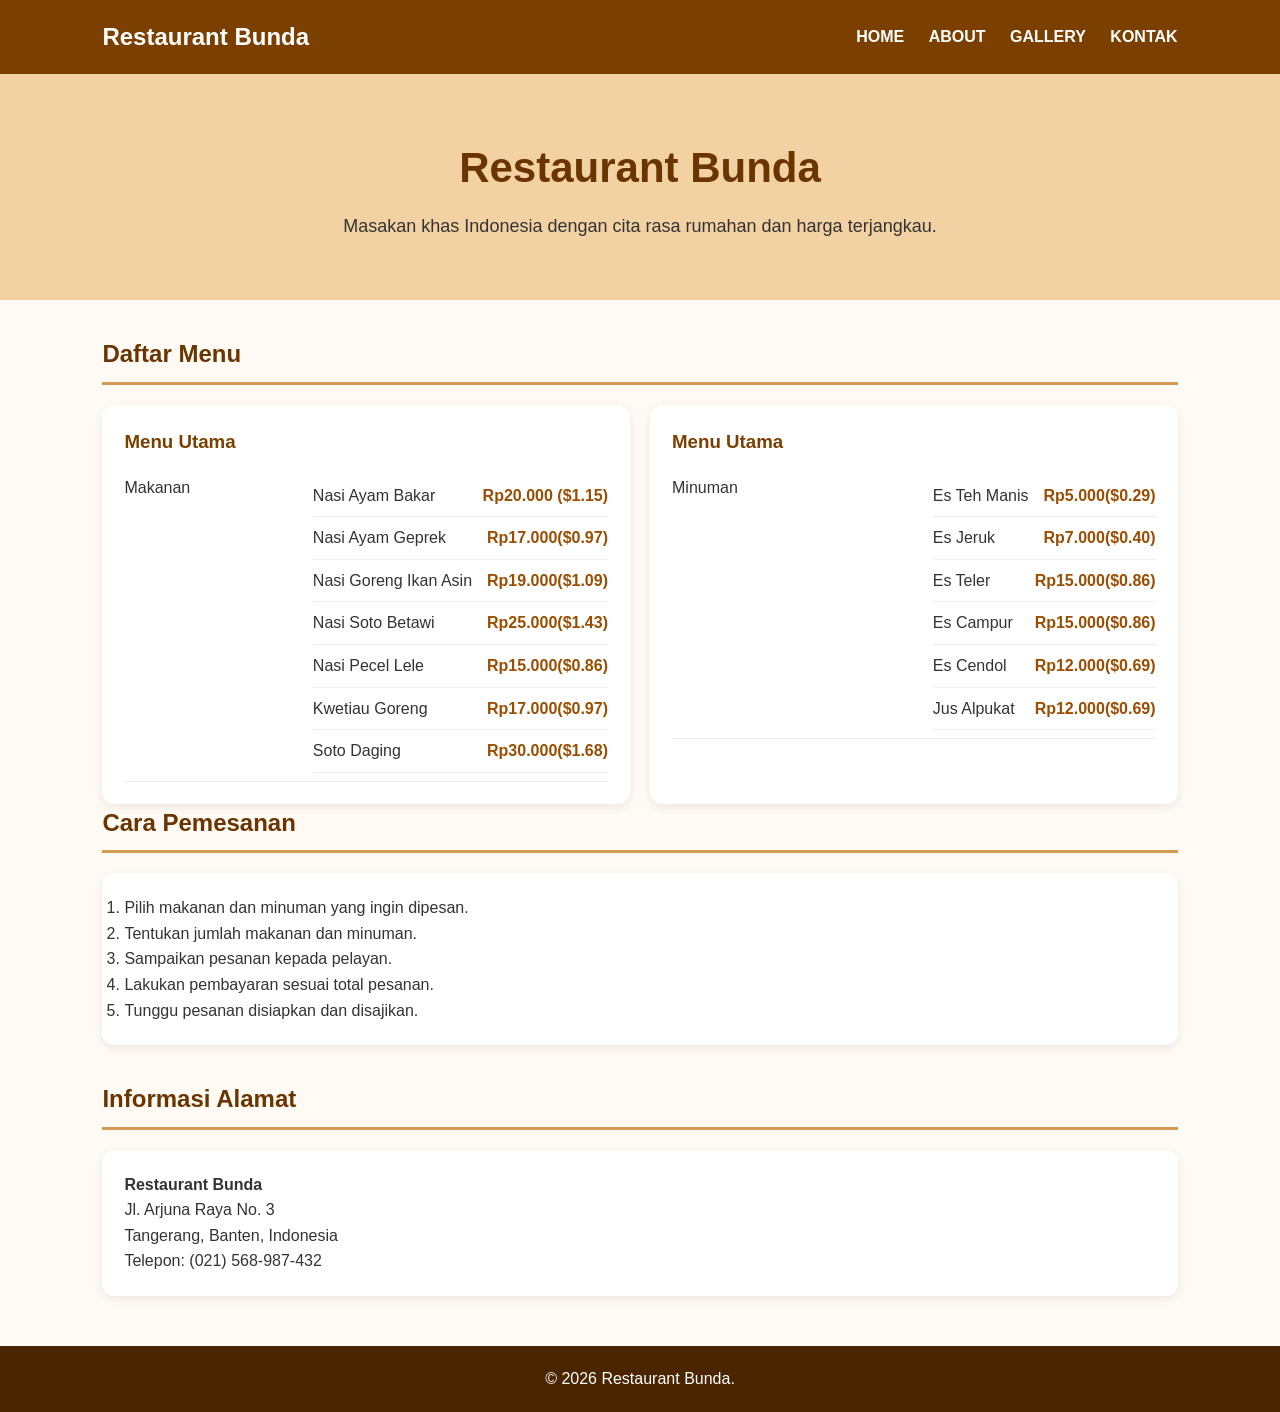
==== index.html @ c63d3e1a "Add files via upload" ====
<!DOCTYPE html>
<html lang="id">
<head>
    <meta charset="UTF-8">
    <meta name="viewport" content="width=device-width, initial-scale=1.0">
    <title>Restaurant Bunda - Home</title>
    <link rel="stylesheet" href="style.css">
</head>
<body>

<header>
    <div class="logo">Restaurant Bunda</div>
    <nav>   
        <a href="index.html">HOME</a>
        <a href="about.html">ABOUT</a>
        <a href="gallery.html">GALLERY</a>
        <a href="kontak.html">KONTAK</a>
    </nav>
</header>

<section class="hero">
    <h1>Restaurant Bunda</h1>
    <p>Masakan khas Indonesia dengan cita rasa rumahan dan harga terjangkau.</p>
</section>

<main class="container">
    <h2 class="section-title">Daftar Menu</h2>

    <div class="menu-grid">
        <div class="card">
            <h3>Menu Utama</h3>
            <ul class="menu-list">
                <li>Makanan
                    <ul>
                        <li><span>Nasi Ayam Bakar</span><span class="price">Rp20.000 (&dollar;1.15)</span></li>
                        <li><span>Nasi Ayam Geprek</span><span class="price">Rp17.000(&dollar;0.97)</span></li>
                        <li><span>Nasi Goreng Ikan Asin</span><span class="price">Rp19.000(&dollar;1.09)</span></li>
                        <li><span>Nasi Soto Betawi</span><span class="price">Rp25.000(&dollar;1.43)</span></li>
                        <li><span>Nasi Pecel Lele</span><span class="price">Rp15.000(&dollar;0.86)</span></li>
                        <li><span>Kwetiau Goreng</span><span class="price">Rp17.000(&dollar;0.97)</span></li>
                        <li><span>Soto Daging</span><span class="price">Rp30.000(&dollar;1.68)</span></li>
                    </ul>
                </li>
            </ul>
        </div>
        
        <div class="card">
            <h3>Menu Utama</h3>
            <ul class="menu-list">
                <li>Minuman
                    <ul>
                        <li><span>Es Teh Manis</span><span class="price">Rp5.000(&dollar;0.29)</span></li>
                        <li><span>Es Jeruk</span><span class="price">Rp7.000(&dollar;0.40)</span></li>
                        <li><span>Es Teler</span><span class="price">Rp15.000(&dollar;0.86)</span></li>
                        <li><span>Es Campur</span><span class="price">Rp15.000(&dollar;0.86)</span></li>
                        <li><span>Es Cendol</span><span class="price">Rp12.000(&dollar;0.69)</span></li>
                        <li><span>Jus Alpukat</span><span class="price">Rp12.000(&dollar;0.69)</span></li>
                    </ul>
                </li>
            </ul>
        </div>
    </div>

    <h2 class="section-title">Cara Pemesanan</h2>

    <div class="card">
        <ol class="order-list">
            <li>Pilih makanan dan minuman yang ingin dipesan.</li>
            <li>Tentukan jumlah makanan dan minuman.</li>
            <li>Sampaikan pesanan kepada pelayan.</li>
            <li>Lakukan pembayaran sesuai total pesanan.</li>
            <li>Tunggu pesanan disiapkan dan disajikan.</li>
        </ol>
    </div>

    <h2 class="section-title" style="margin-top:35px;">Informasi Alamat</h2>
    <div class="card">
        <p><strong>Restaurant Bunda</strong></p>
        <p>Jl. Arjuna Raya No. 3<br>
        Tangerang, Banten, Indonesia<br>
        Telepon: (021) 568-987-432</p>
    </div>
</main>

<footer>
    &copy; 2026 Restaurant Bunda.
</footer>

</body>
</html>
---- style.css ----
* {
    box-sizing: border-box;
    margin: 0;
    padding: 0;
}

body {
    font-family: Arial, Helvetica, sans-serif;
    background: #fffaf3;
    color: #333;
    line-height: 1.6;
}

header {
    background: #7b3f00;
    color: white;
    padding: 18px 8%;
    display: flex;
    justify-content: space-between;
    align-items: center;
    flex-wrap: wrap;
}

.logo {
    font-size: 24px;
    font-weight: bold;
}

nav a {
    color: white;
    text-decoration: none;
    margin-left: 20px;
    font-weight: bold;
}

nav a:hover {
    color: #ffd28a;
}

.hero {
    background: #f2d2a2;
    padding: 60px 8%;
    text-align: center;
}

.hero h1 {
    font-size: 42px;
    color: #6b3500;
    margin-bottom: 10px;
}

.hero p {
    font-size: 18px;
}

.container {
    width: 84%;
    max-width: 1100px;
    margin: 35px auto;
}

.section-title {
    color: #6b3500;
    margin-bottom: 20px;
    border-bottom: 3px solid #d69b52;
    padding-bottom: 8px;
}

.menu-grid,
.gallery-grid,
.info-grid {
    display: grid;
    grid-template-columns: repeat(2, 1fr);
    gap: 20px;
}

.card {
    background: white;
    padding: 22px;
    border-radius: 12px;
    box-shadow: 0 3px 10px rgba(0,0,0,0.08);
}

.card h3 {
    color: #7b3f00;
    margin-bottom: 10px;
}

.menu-list {
    list-style: none;
}

.menu-list li {
    padding: 8px 0;
    border-bottom: 1px solid #eee;
    display: flex;
    justify-content: space-between;
    gap: 15px;
}

.price {
    font-weight: bold;
    color: #9b4d00;
    white-space: nowrap;
}

.about-text {
    background: white;
    padding: 25px;
    border-radius: 12px;
    box-shadow: 0 3px 10px rgba(0,0,0,0.08);
}

.gallery-grid {
    grid-template-columns: repeat(3, 1fr);
}

.gallery-item {
    background: white;
    border-radius: 12px;
    overflow: hidden;
    box-shadow: 0 3px 10px rgba(0,0,0,0.08);
}

.gallery-item img {
    width: 100%;
    height: 210px;
    object-fit: cover;
    display: block;
}

.gallery-item p {
    padding: 12px;
    font-weight: bold;
}

video {
    width: 100%;
    border-radius: 12px;
    margin-top: 25px;
}

.contact-form {
    background: white;
    padding: 25px;
    border-radius: 12px;
    box-shadow: 0 3px 10px rgba(0,0,0,0.08);
}

.contact-form label {
    display: block;
    margin-top: 15px;
    font-weight: bold;
}

.contact-form input,
.contact-form textarea {
    width: 100%;
    padding: 12px;
    margin-top: 6px;
    border: 1px solid #ccc;
    border-radius: 8px;
    font-family: inherit;
}

.contact-form textarea {
    min-height: 130px;
    resize: vertical;
}

.button {
    display: inline-block;
    background: #7b3f00;
    color: white;
    text-decoration: none;
    border: none;
    padding: 12px 22px;
    border-radius: 8px;
    margin-top: 18px;
    cursor: pointer;
}

.button:hover {
    background: #9b4d00;
}

footer {
    background: #4a2500;
    color: white;
    text-align: center;
    padding: 20px;
    margin-top: 50px;
}

@media (max-width: 700px) {
    header {
        flex-direction: column;
        gap: 15px;
    }

    nav a {
        margin: 0 7px;
        font-size: 14px;
    }

    .menu-grid,
    .gallery-grid,
    .info-grid {
        grid-template-columns: 1fr;
    }

    .hero h1 {
        font-size: 32px;
    }

    .menu-list li {
        flex-direction: column;
        gap: 0;
    }
}

/* Gallery */
nav a.active {
    color: #ffd28a;
    border-bottom: 2px solid #ffd28a;
    padding-bottom: 4px;
}

.video-title {
    margin-top: 45px;
}

.video-container {
    background: white;
    padding: 15px;
    border-radius: 12px;
    box-shadow: 0 3px 10px rgba(0,0,0,0.08);
}

.video-container video {
    width: 100%;
    max-height: 550px;
    object-fit: contain;
    display: block;
    margin: 0;
    background: #000;
}

.video-description {
    margin-top: 12px;
    color: #555;
}
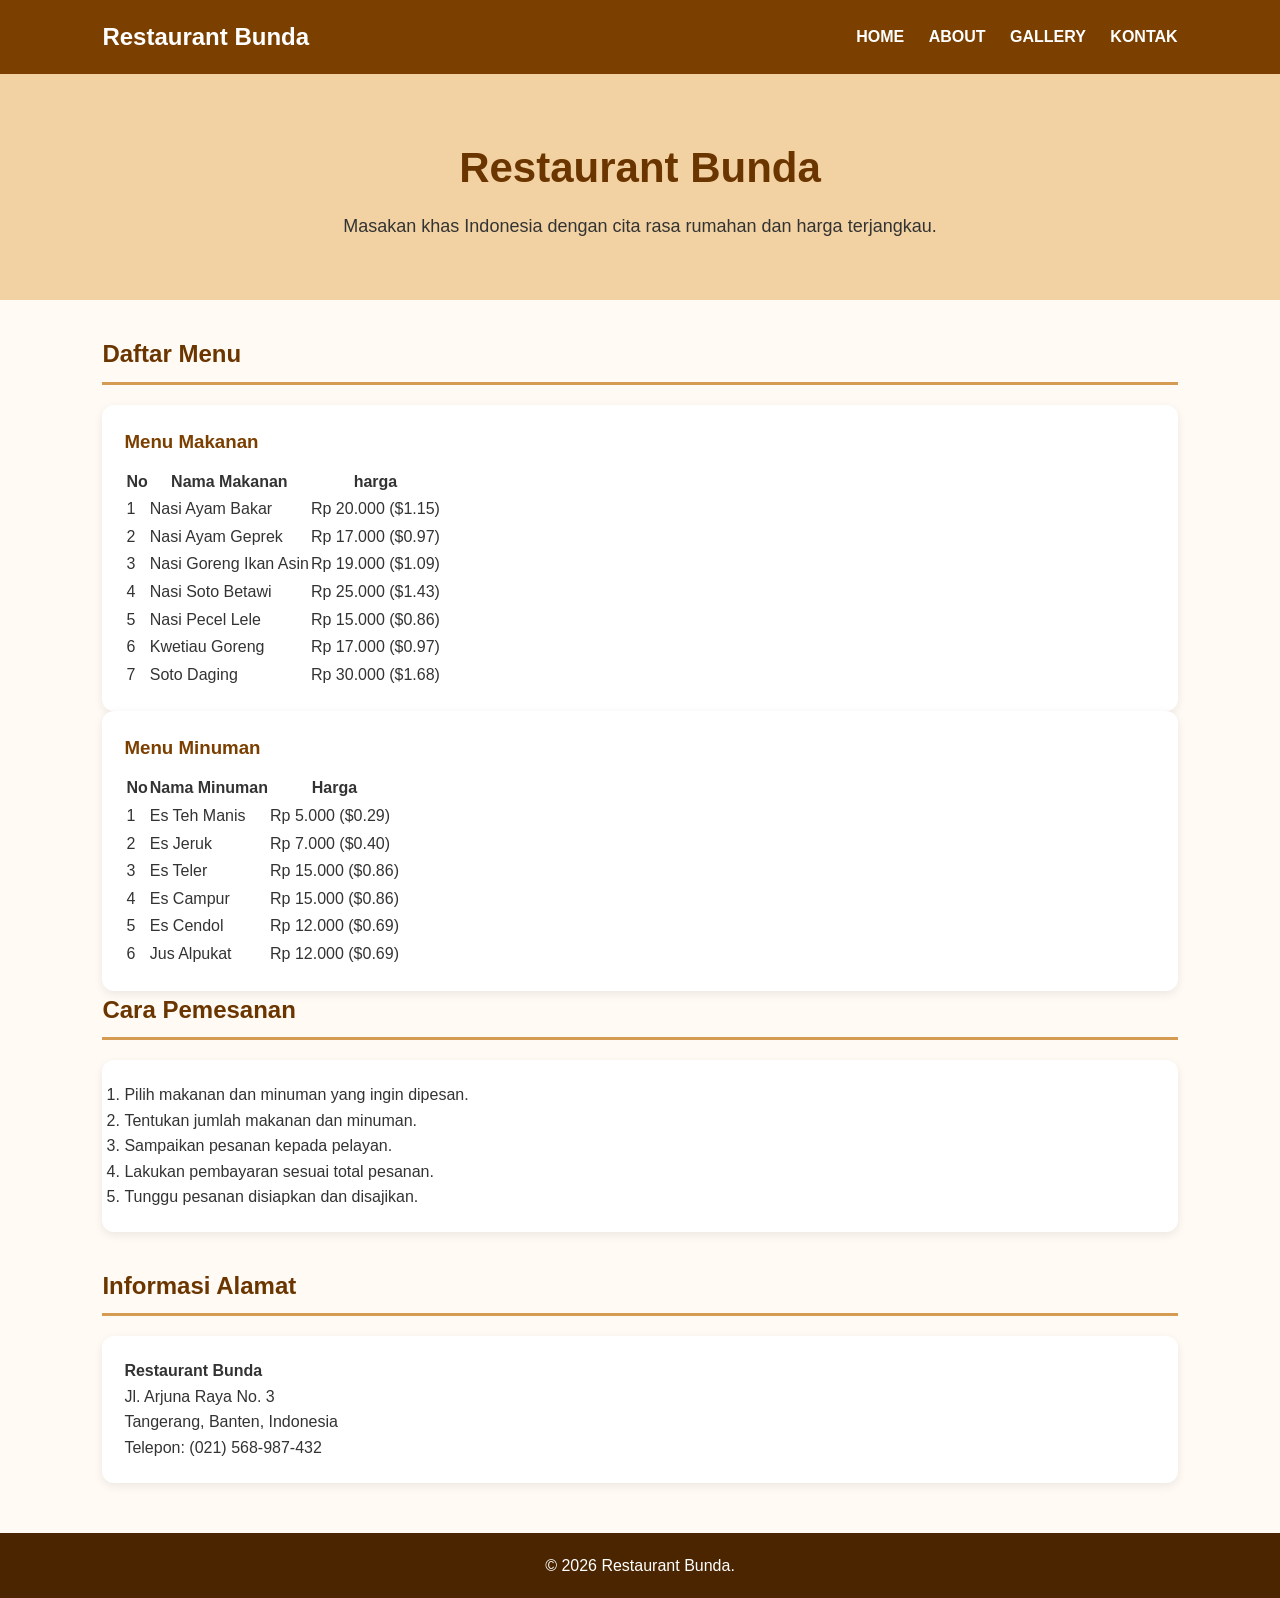
==== commit 431a9d4a: "Update index.html" ====
--- a/index.html
+++ b/index.html
@@ -26,39 +26,99 @@
 <main class="container">
     <h2 class="section-title">Daftar Menu</h2>
 
-    <div class="menu-grid">
-        <div class="card">
-            <h3>Menu Utama</h3>
-            <ul class="menu-list">
-                <li>Makanan
-                    <ul>
-                        <li><span>Nasi Ayam Bakar</span><span class="price">Rp20.000 (&dollar;1.15)</span></li>
-                        <li><span>Nasi Ayam Geprek</span><span class="price">Rp17.000(&dollar;0.97)</span></li>
-                        <li><span>Nasi Goreng Ikan Asin</span><span class="price">Rp19.000(&dollar;1.09)</span></li>
-                        <li><span>Nasi Soto Betawi</span><span class="price">Rp25.000(&dollar;1.43)</span></li>
-                        <li><span>Nasi Pecel Lele</span><span class="price">Rp15.000(&dollar;0.86)</span></li>
-                        <li><span>Kwetiau Goreng</span><span class="price">Rp17.000(&dollar;0.97)</span></li>
-                        <li><span>Soto Daging</span><span class="price">Rp30.000(&dollar;1.68)</span></li>
-                    </ul>
-                </li>
-            </ul>
-        </div>
+    <div class="card">
+        <h3>Menu Makanan</h3>
+        <table class="menu-table">
+            <thead>
+                <tr>
+                    <th>No</th>
+                    <th>Nama Makanan</th>
+                    <th>harga</th>
+                </tr>
+            </thead>
+            <tbody>
+                <tr>
+                    <td>1</td>
+                    <td>Nasi Ayam Bakar</td>
+                    <td>Rp 20.000 (&dollar;1.15)</td>
+                </tr>
+                <tr>
+                    <td>2</td>
+                    <td>Nasi Ayam Geprek</td>
+                    <td>Rp 17.000 (&dollar;0.97)</td>
+                </tr>
+                <tr>
+                    <td>3</td>
+                    <td>Nasi Goreng Ikan Asin</td>
+                    <td>Rp 19.000 (&dollar;1.09)</td>
+                </tr>
+                <tr>
+                    <td>4</td>
+                    <td>Nasi Soto Betawi</td>
+                    <td>Rp 25.000 (&dollar;1.43)</td>
+                </tr>
+                <tr>
+                    <td>5</td>
+                    <td>Nasi Pecel Lele</td>
+                    <td>Rp 15.000 (&dollar;0.86)</td>
+                </tr>
+                <tr>
+                    <td>6</td>
+                    <td>Kwetiau Goreng</td>
+                    <td>Rp 17.000 (&dollar;0.97)</td>
+                </tr>
+                <tr>
+                    <td>7</td>
+                    <td>Soto Daging</td>
+                    <td>Rp 30.000 (&dollar;1.68)</td>
+                </tr>
+            </tbody>
+        </table>
+    </div>
         
         <div class="card">
-            <h3>Menu Utama</h3>
-            <ul class="menu-list">
-                <li>Minuman
-                    <ul>
-                        <li><span>Es Teh Manis</span><span class="price">Rp5.000(&dollar;0.29)</span></li>
-                        <li><span>Es Jeruk</span><span class="price">Rp7.000(&dollar;0.40)</span></li>
-                        <li><span>Es Teler</span><span class="price">Rp15.000(&dollar;0.86)</span></li>
-                        <li><span>Es Campur</span><span class="price">Rp15.000(&dollar;0.86)</span></li>
-                        <li><span>Es Cendol</span><span class="price">Rp12.000(&dollar;0.69)</span></li>
-                        <li><span>Jus Alpukat</span><span class="price">Rp12.000(&dollar;0.69)</span></li>
-                    </ul>
-                </li>
-            </ul>
-        </div>
+        <h3>Menu Minuman</h3>
+        <table class="menu-table">
+            <thead>
+                <tr>
+                    <th>No</th>
+                    <th>Nama Minuman</th>
+                    <th>Harga</th>
+                </tr>
+            </thead>
+            <tbody>
+                <tr>
+                    <td>1</td>
+                    <td>Es Teh Manis</td>
+                    <td>Rp 5.000 (&dollar;0.29)</td>
+                </tr>
+                <tr>
+                    <td>2</td>
+                    <td>Es Jeruk</td>
+                    <td>Rp 7.000 (&dollar;0.40)</td>
+                </tr>
+                <tr>
+                    <td>3</td>
+                    <td>Es Teler</td>
+                    <td>Rp 15.000 (&dollar;0.86)</td>
+                </tr>
+                <tr>
+                    <td>4</td>
+                    <td>Es Campur</td>
+                    <td>Rp 15.000 (&dollar;0.86)</td>
+                </tr>
+                <tr>
+                    <td>5</td>
+                    <td>Es Cendol</td>
+                    <td>Rp 12.000 (&dollar;0.69)</td>
+                </tr>
+                <tr>
+                    <td>6</td>
+                    <td>Jus Alpukat</td>
+                    <td>Rp 12.000 (&dollar;0.69)</td>
+                </tr>
+            </tbody>
+        </table>
     </div>
 
     <h2 class="section-title">Cara Pemesanan</h2>
